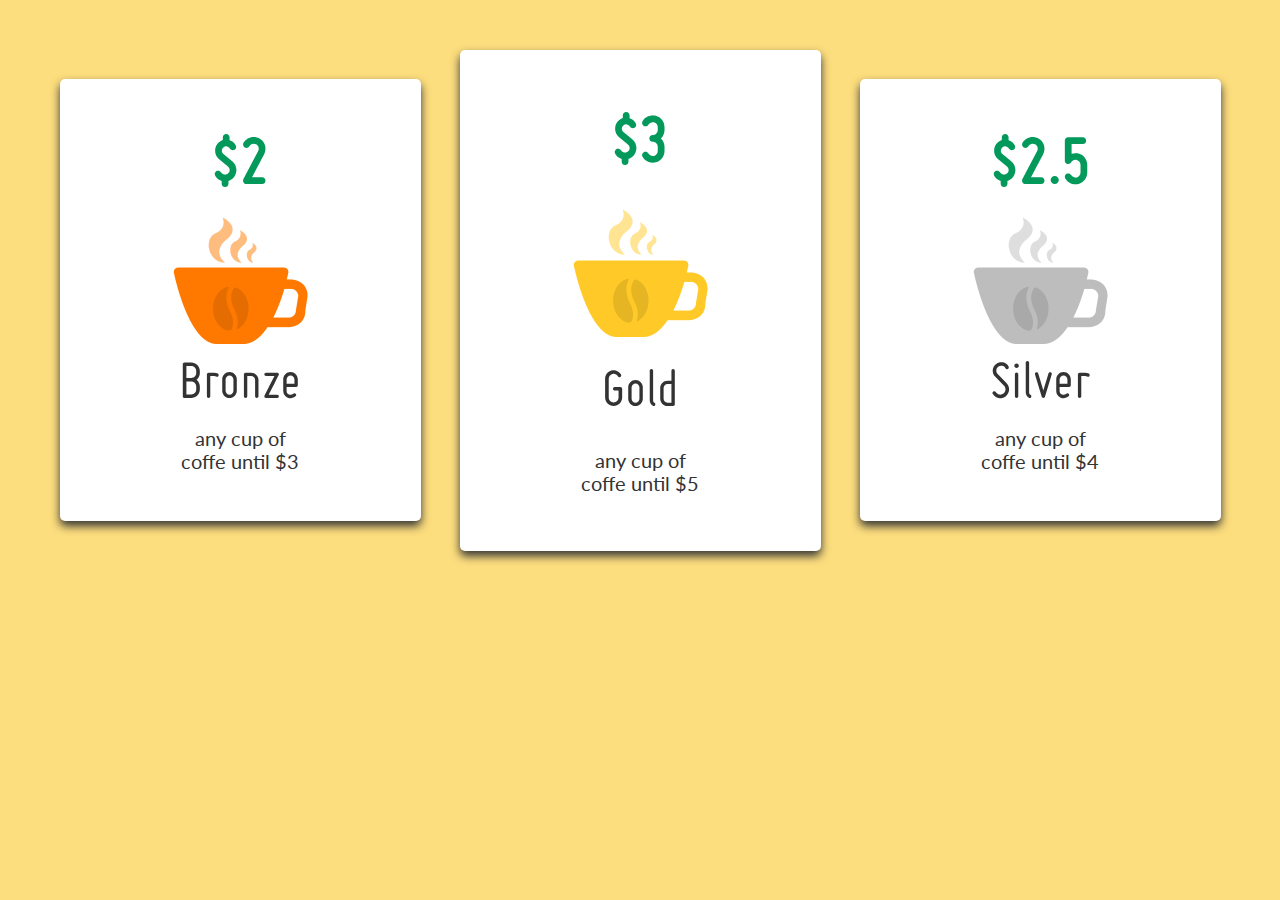
==== index.html @ a9467a9e "first commit" ====
<!DOCTYPE html>
<html lang="en">
<head>
    <meta charset="UTF-8">
    <meta name="viewport" content="width=device-width, initial-scale=1.0">
    <title>Flexbox</title>
    <link rel="shortcut icon" href="./IMG/cuporange.png">
    <link rel="stylesheet" href="./CSS/normalize.css">
    <link rel="stylesheet" href="./CSS/style.css">
    <link href="https://fonts.googleapis.com/css2?family=Lato:wght@300&display=swap" rel="stylesheet">
</head>
<body>
    <div class="container">
        <section class="boki"> 
            <div class="dol">
                $2
            </div>
            <div class="gold">
                <div class="smokegold"><img src="./IMG/smokebronze.png"></div>
                <img src="./IMG/cupbronze.png">
                <div class="beangold"><img src="./IMG/bean.png"></div>    
            </div> 
            <div class="podchash">
                Bronze
            </div>
            <div class="any">
                any cup of coffe until $3
            </div>
        </section>
        <section class="cntr">
            <div class="dol">
                $3
            </div>
            <div class="gold">
                <div class="smokegold"><img src="./IMG/smokeorange.png"></div>
                <img src="./IMG/cuporange.png">
                <div class="beangold"><img src="./IMG/bean.png"></div>    
            </div> 
            <div class="podchash">
                Gold
            </div>
            <div class="any">
                any cup of coffe until $5
            </div>
        </section>
        <section class="boki">
            <div class="dol">
                $2.5
            </div>
            <div class="gold">
                <div class="smokegold"><img src="./IMG/smokesilver.png"></div>
                <img src="./IMG/cupsilver.png">
                <div class="beangold"><img src="./IMG/bean.png"></div>    
            </div> 
            <div class="podchash">
                Silver
            </div>
            <div class="any">
                any cup of coffe until $4
            </div>
        </section>
    </div>
    
</body>
</html>
---- CSS/style.css ----
*{
    box-sizing: border-box;
}

body{
    background-color: #fdde7e;
}

.container{
    width: 1200px;
    height: 600px;
    margin: auto;
    display: flex;
    justify-content: space-around;
    align-items: center;
}

.boki{
    display: flex;
    flex-direction: column;
    align-items: center;
    background-color: white;
    width: 361px;
    height: 442px;
    border-radius: 5px;
    box-shadow: 0 5px 10px rgb(51,51,51);
    justify-content: space-around;
    padding: 43px;
}

.cntr{
    display: flex;
    flex-direction: column;
    align-items: center;
    background-color: white;
    width: 361px;
    height: 501px;
    border-radius: 5px;
    box-shadow: 0 5px 10px rgb(51,51,51);
    justify-content: space-around;
    padding: 43px;
}

.smokegold{
    margin-left: 35px;
}

.beangold{
    margin-left: 40px;
    margin-top: -63px;
}

.gold{
    height: 127px;
}

.any{
    width: 120px;
    text-align: center;
    font-family: 'Lato', sans-serif;
    font-size: 20px;
    color: #333333;
}

.dol{
    font-family: MisoBold;
    font-size: 70px;
    color: #02995b;
}

.podchash{
    font-family: Miso;
    font-size: 56px;
    color: #333333;
}



@font-face{
    font-family: "MisoBold";
    src: url(/Fonts/MISO-BOL.OTF);
}

@font-face{
    font-family: "Miso";
    src: url(/Fonts/miso.otf);
}
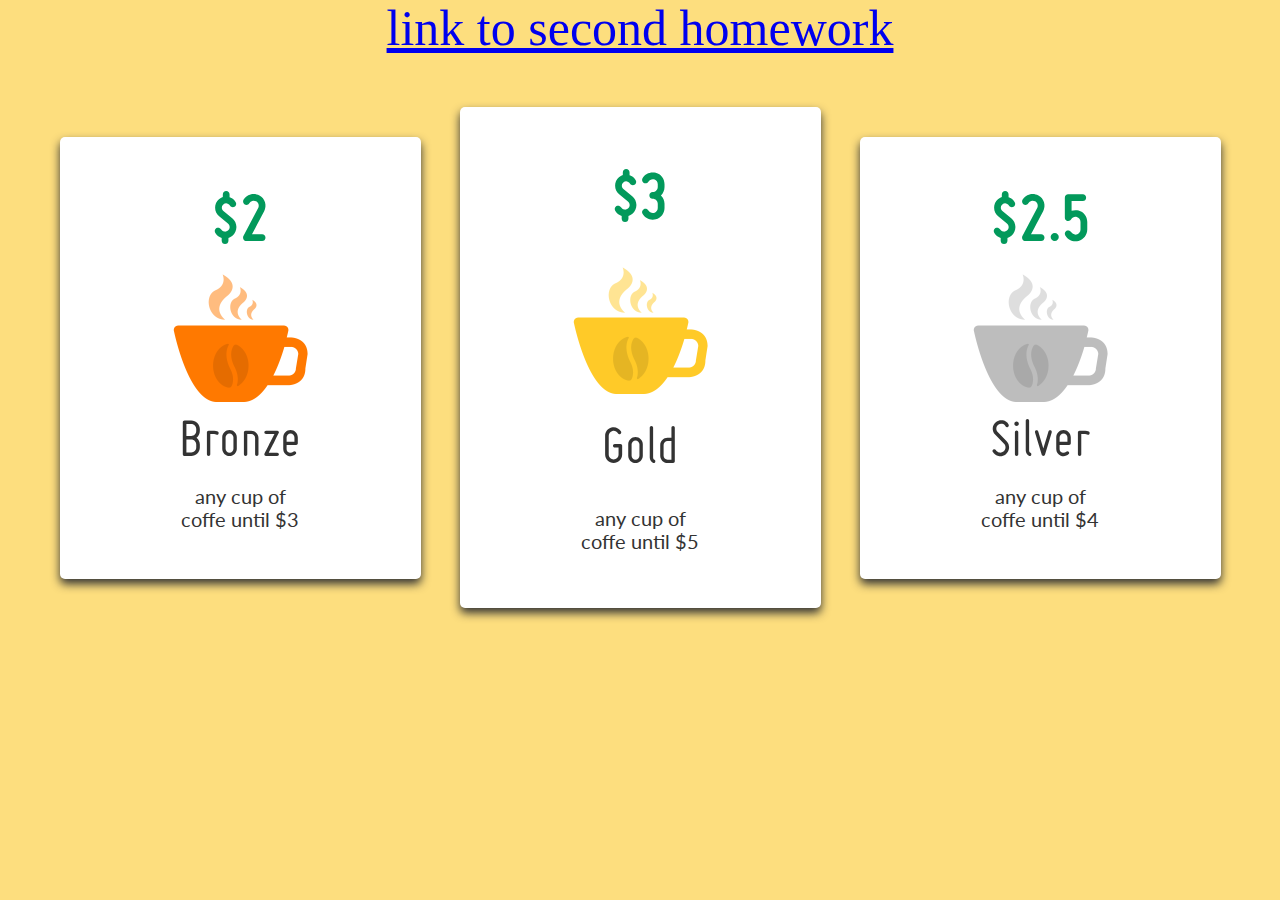
==== commit d1a03a99: "second homework" ====
--- a/index.html
+++ b/index.html
@@ -10,6 +10,7 @@
     <link href="https://fonts.googleapis.com/css2?family=Lato:wght@300&display=swap" rel="stylesheet">
 </head>
 <body>
+    <div class="link"><a href="./flex.html">link to second homework</a></div>
     <div class="container">
         <section class="boki"> 
             <div class="dol">
--- a/CSS/style.css
+++ b/CSS/style.css
@@ -75,15 +75,18 @@
     color: #333333;
 }
 
-
+.link{
+    font-size: 50px;
+    text-align: center;
+}
 
 @font-face{
     font-family: "MisoBold";
-    src: url(/Fonts/MISO-BOL.OTF);
+    src: url(../Fonts/MISO-BOL.OTF);
 }
 
 @font-face{
     font-family: "Miso";
-    src: url(/Fonts/miso.otf);
+    src: url(../Fonts/miso.otf);
 }
 
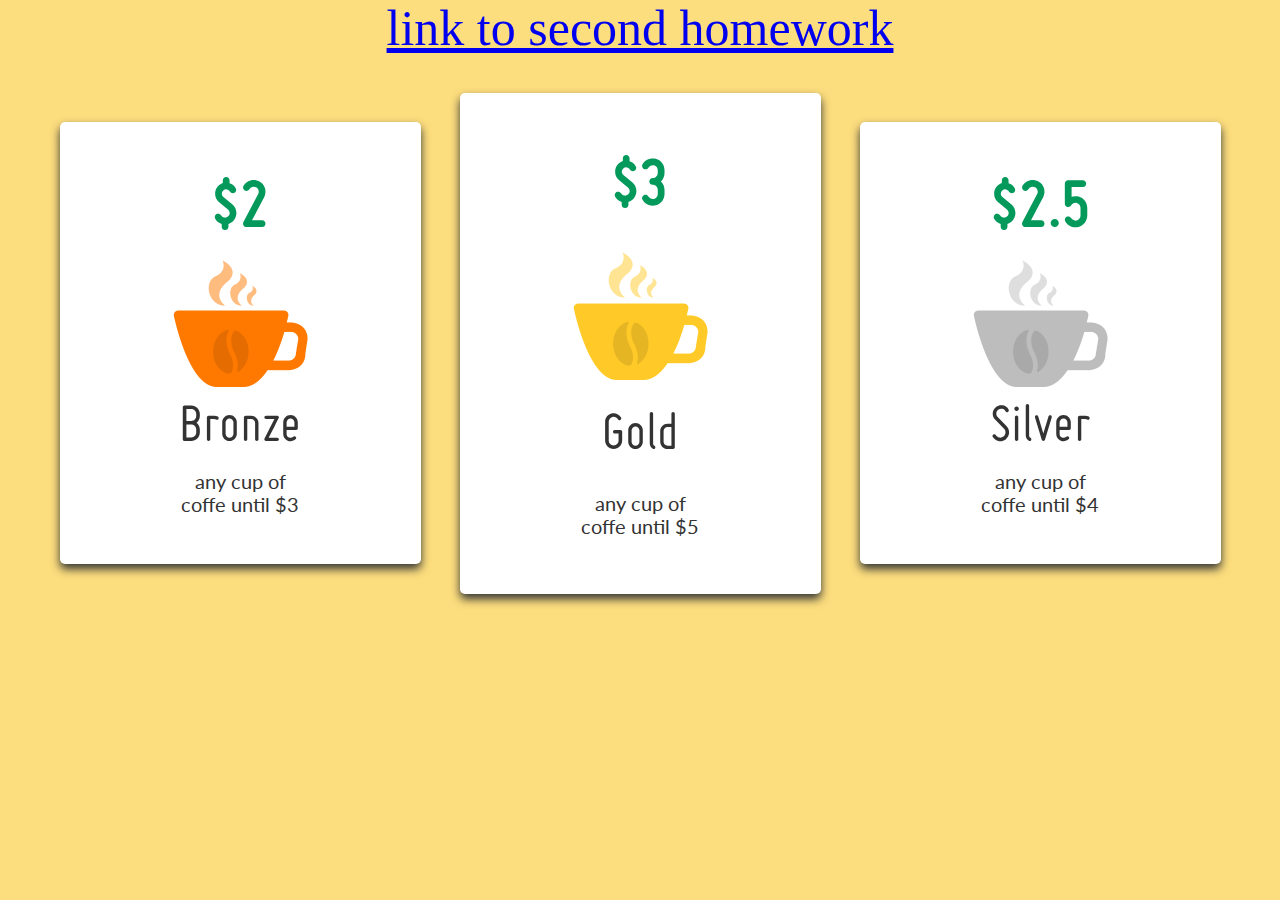
==== commit ed947ea7: "adaptive first" ====
--- a/index.html
+++ b/index.html
@@ -11,56 +11,58 @@
 </head>
 <body>
     <div class="link"><a href="./flex.html">link to second homework</a></div>
-    <div class="container">
-        <section class="boki"> 
-            <div class="dol">
-                $2
+    <main>
+        <section class="container">
+            <div class="boki"> 
+                <div class="dol">
+                    $2
+                </div>
+                <div class="gold">
+                    <div class="smokegold"><img src="./IMG/smokebronze.png"></div>
+                    <img src="./IMG/cupbronze.png">
+                    <div class="beangold"><img src="./IMG/bean.png"></div>    
+                </div> 
+                <div class="podchash">
+                    Bronze
+                </div>
+                <div class="any">
+                    any cup of coffe until $3
+                </div>
             </div>
-            <div class="gold">
-                <div class="smokegold"><img src="./IMG/smokebronze.png"></div>
-                <img src="./IMG/cupbronze.png">
-                <div class="beangold"><img src="./IMG/bean.png"></div>    
-            </div> 
-            <div class="podchash">
-                Bronze
+            <div class="cntr">
+                <div class="dol">
+                    $3
+                </div>
+                <div class="gold">
+                    <div class="smokegold"><img src="./IMG/smokeorange.png"></div>
+                    <img src="./IMG/cuporange.png">
+                    <div class="beangold"><img src="./IMG/bean.png"></div>    
+                </div> 
+                <div class="podchash">
+                    Gold
+                </div>
+                <div class="any">
+                    any cup of coffe until $5
+                </div>
             </div>
-            <div class="any">
-                any cup of coffe until $3
+            <div class="boki">
+                <div class="dol">
+                    $2.5
+                </div>
+                <div class="gold">
+                    <div class="smokegold"><img src="./IMG/smokesilver.png"></div>
+                    <img src="./IMG/cupsilver.png">
+                    <div class="beangold"><img src="./IMG/bean.png"></div>    
+                </div> 
+                <div class="podchash">
+                    Silver
+                </div>
+                <div class="any">
+                    any cup of coffe until $4
+                </div>
             </div>
         </section>
-        <section class="cntr">
-            <div class="dol">
-                $3
-            </div>
-            <div class="gold">
-                <div class="smokegold"><img src="./IMG/smokeorange.png"></div>
-                <img src="./IMG/cuporange.png">
-                <div class="beangold"><img src="./IMG/bean.png"></div>    
-            </div> 
-            <div class="podchash">
-                Gold
-            </div>
-            <div class="any">
-                any cup of coffe until $5
-            </div>
-        </section>
-        <section class="boki">
-            <div class="dol">
-                $2.5
-            </div>
-            <div class="gold">
-                <div class="smokegold"><img src="./IMG/smokesilver.png"></div>
-                <img src="./IMG/cupsilver.png">
-                <div class="beangold"><img src="./IMG/bean.png"></div>    
-            </div> 
-            <div class="podchash">
-                Silver
-            </div>
-            <div class="any">
-                any cup of coffe until $4
-            </div>
-        </section>
-    </div>
+    </main>
     
 </body>
 </html>--- a/CSS/style.css
+++ b/CSS/style.css
@@ -8,12 +8,14 @@
 }
 
 .container{
-    width: 1200px;
-    height: 600px;
-    margin: auto;
+    max-width: 1200px;
+    height: 100%;
+    margin: 35px auto;
+
     display: flex;
     justify-content: space-around;
     align-items: center;
+    flex-wrap: wrap;
 }
 
 .boki{
@@ -21,12 +23,13 @@
     flex-direction: column;
     align-items: center;
     background-color: white;
-    width: 361px;
+    flex-basis: 361px;
     height: 442px;
     border-radius: 5px;
     box-shadow: 0 5px 10px rgb(51,51,51);
     justify-content: space-around;
     padding: 43px;
+    margin-bottom: 20px;
 }
 
 .cntr{
@@ -34,12 +37,13 @@
     flex-direction: column;
     align-items: center;
     background-color: white;
-    width: 361px;
+    flex-basis: 361px;
     height: 501px;
     border-radius: 5px;
     box-shadow: 0 5px 10px rgb(51,51,51);
     justify-content: space-around;
     padding: 43px;
+    margin-bottom: 20px;
 }
 
 .smokegold{
